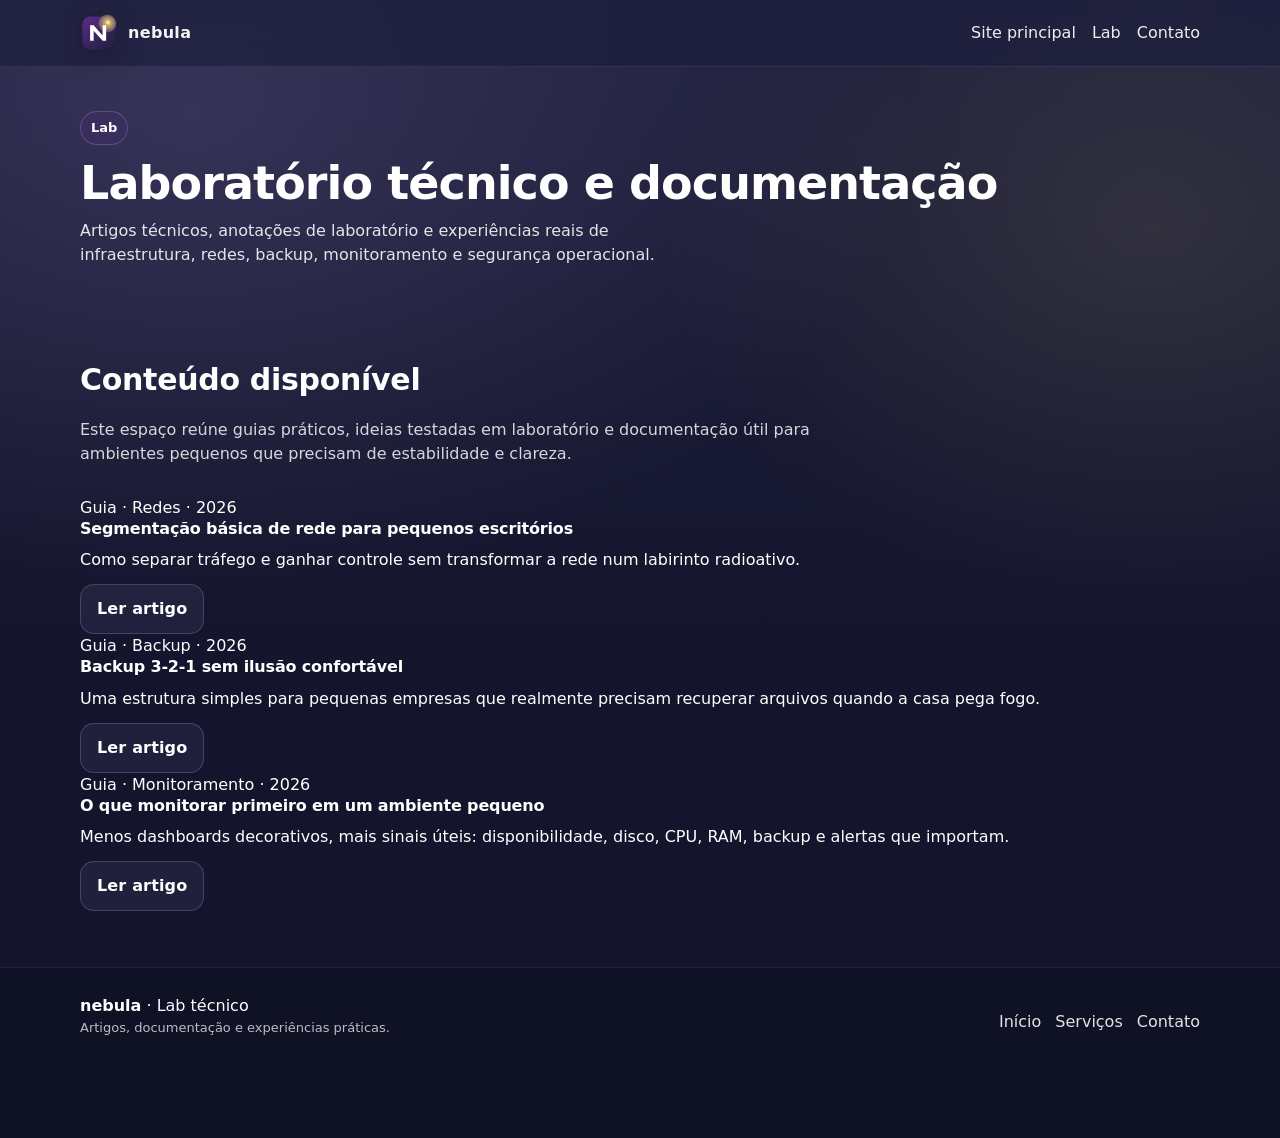
==== lab/index.html @ 1fceca8a "Add files via upload" ====
<!doctype html>
<html lang="pt-PT">
<head>
  <meta charset="utf-8" />
  <meta name="viewport" content="width=device-width, initial-scale=1" />
  <title>Lab — Jarmison Nascimento</title>
  <meta name="description" content="Artigos técnicos, anotações de laboratório e experiências reais de infraestrutura, redes, backup, monitoramento e segurança operacional." />
  <meta name="robots" content="index,follow" />
  <meta name="theme-color" content="#1E1F3D" />
  <link rel="canonical" href="https://jarmis0n.github.io/nebula-site/lab/" />

  <meta property="og:locale" content="pt_PT" />
  <meta property="og:type" content="website" />
  <meta property="og:title" content="Lab — Jarmison Nascimento" />
  <meta property="og:description" content="Artigos técnicos, anotações de laboratório e experiências reais de infraestrutura." />
  <meta property="og:url" content="https://jarmis0n.github.io/nebula-site/lab/" />
  <meta property="og:site_name" content="Nebula" />
  <meta property="og:image" content="https://jarmis0n.github.io/nebula-site/og-image.png" />

  <meta name="twitter:card" content="summary_large_image" />
  <meta name="twitter:title" content="Lab — Jarmison Nascimento" />
  <meta name="twitter:description" content="Artigos técnicos, anotações de laboratório e experiências reais de infraestrutura." />
  <meta name="twitter:image" content="https://jarmis0n.github.io/nebula-site/og-image.png" />

  <link rel="icon" type="image/svg+xml" href="../favicon.svg" />
  <link rel="stylesheet" href="../styles.css" />
</head>
<body>
  <header class="site-header">
    <nav class="nav container" aria-label="Navegação principal">
      <a class="brand" href="../index.html" aria-label="Nebula - início">
        <img class="brand__logo" src="../logo-nebula.svg" alt="" aria-hidden="true" />
        <span class="brand__text">nebula</span>
      </a>

      <button class="nav__toggle" aria-label="Abrir menu" aria-expanded="false" type="button">
        <span class="nav__toggle-lines" aria-hidden="true"></span>
      </button>

      <div class="nav__links" data-nav-links>
        <a href="../index.html">Site principal</a>
        <a href="./">Lab</a>
        <a href="../index.html#contato">Contato</a>
      </div>
    </nav>
  </header>

  <main>
    <section class="hero">
      <div class="container">
        <p class="kicker">Lab</p>
        <h1>Laboratório técnico e documentação</h1>
        <p class="lead">
          Artigos técnicos, anotações de laboratório e experiências reais de infraestrutura, redes, backup, monitoramento e segurança operacional.
        </p>
      </div>
    </section>

    <section class="section">
      <div class="container">
        <div class="section__head">
          <h2>Conteúdo disponível</h2>
          <p>
            Este espaço reúne guias práticos, ideias testadas em laboratório e documentação útil para ambientes pequenos que precisam de estabilidade e clareza.
          </p>
        </div>

        <div class="lab-list">
          <article class="post-card">
            <div class="post-card__meta">Guia · Redes · 2026</div>
            <h3>Segmentação básica de rede para pequenos escritórios</h3>
            <p>
              Como separar tráfego e ganhar controle sem transformar a rede num labirinto radioativo.
            </p>
            <div class="post-card__actions">
              <a class="btn btn--ghost" href="posts/segmentacao-rede.html">Ler artigo</a>
            </div>
          </article>

          <article class="post-card">
            <div class="post-card__meta">Guia · Backup · 2026</div>
            <h3>Backup 3-2-1 sem ilusão confortável</h3>
            <p>
              Uma estrutura simples para pequenas empresas que realmente precisam recuperar arquivos quando a casa pega fogo.
            </p>
            <div class="post-card__actions">
              <a class="btn btn--ghost" href="posts/backup-321.html">Ler artigo</a>
            </div>
          </article>

          <article class="post-card">
            <div class="post-card__meta">Guia · Monitoramento · 2026</div>
            <h3>O que monitorar primeiro em um ambiente pequeno</h3>
            <p>
              Menos dashboards decorativos, mais sinais úteis: disponibilidade, disco, CPU, RAM, backup e alertas que importam.
            </p>
            <div class="post-card__actions">
              <a class="btn btn--ghost" href="posts/monitoramento-basico.html">Ler artigo</a>
            </div>
          </article>
        </div>
      </div>
    </section>
  </main>

  <footer class="footer">
    <div class="container footer__grid">
      <div>
        <p class="footer__brand"><strong>nebula</strong> · Lab técnico</p>
        <p class="muted small">Artigos, documentação e experiências práticas.</p>
      </div>

      <div class="footer__links">
        <a href="../index.html">Início</a>
        <a href="../index.html#servicos">Serviços</a>
        <a href="../index.html#contato">Contato</a>
      </div>
    </div>
  </footer>

  <script>
    const toggle = document.querySelector('.nav__toggle');
    const links = document.querySelector('[data-nav-links]');
    toggle?.addEventListener('click', () => {
      const open = links.classList.toggle('is-open');
      toggle.setAttribute('aria-expanded', open ? 'true' : 'false');
    });
  </script>
</body>
</html>
---- styles.css ----
:root{
  --bg: #1E1F3D;
  --bg2: #14152C;
  --panel: #23244A;
  --text: #FFFFFF;
  --muted: #CFC7E6;
  --line: #3B3C6B;
  --primary: #5B2A86;
  --secondary: #9B8ACA;
  --accent: #FFE87D;
  --shadow: 0 20px 60px rgba(0,0,0,.35);
  --radius: 18px;
  --radius2: 24px;
}

*{ box-sizing:border-box; }
html{ scroll-behavior:smooth; }
body{
  margin:0;
  font-family: ui-sans-serif, system-ui, -apple-system, Segoe UI, Roboto, Helvetica, Arial, "Apple Color Emoji","Segoe UI Emoji";
  background:
    radial-gradient(1200px 800px at 15% 10%, rgba(155,138,202,.20), transparent 60%),
    radial-gradient(900px 700px at 90% 20%, rgba(255,232,125,.10), transparent 55%),
    linear-gradient(180deg, var(--bg), var(--bg2) 60%);
  color: var(--text);
  line-height:1.5;
}

a{ color:inherit; text-decoration:none; }
a:hover{ text-decoration:none; color: var(--accent); }
p{ margin:0 0 12px; }
h1,h2,h3{ margin:0 0 10px; line-height:1.15; }
h1{ font-size: clamp(32px, 4vw, 46px); letter-spacing:-.02em; }
h2{ font-size: clamp(22px, 2.4vw, 30px); letter-spacing:-.01em; }
h3{ font-size: 16px; letter-spacing:-.01em; }

.container{
  width:min(1120px, calc(100% - 40px));
  margin-inline:auto;
}

.skip-link{
  position:absolute;
  left:-9999px;
  top:auto;
  width:1px;
  height:1px;
  overflow:hidden;
}
.skip-link:focus{
  left:20px;
  top:20px;
  width:auto;
  height:auto;
  padding:10px 14px;
  background:var(--text);
  color:var(--bg);
  border-radius:12px;
  z-index:9999;
}

.site-header{
  position:sticky;
  top:0;
  z-index:100;
  backdrop-filter: blur(10px);
  background: rgba(30,31,61,.72);
  border-bottom: 1px solid rgba(155,138,202,.16);
}
.nav{
  display:flex;
  align-items:center;
  justify-content:space-between;
  padding:14px 0;
  gap:14px;
}

.brand{
  display:flex;
  align-items:center;
  gap:10px;
  font-weight:700;
  letter-spacing:.02em;
}
.brand__logo{
  width:38px;
  height:38px;
  display:block;
  filter: drop-shadow(0 4px 12px rgba(0,0,0,.25));
}
.brand__text{ text-transform:lowercase; opacity:.95; }

.nav__links{
  display:flex;
  align-items:center;
  gap:16px;
}
.nav__links a{
  opacity:.92;
}
.nav__links a:hover{
  opacity:1;
}

.nav__toggle{
  display:none;
  background: transparent;
  border:1px solid rgba(155,138,202,.25);
  border-radius:14px;
  padding:10px 12px;
  color: var(--text);
}
.nav__toggle-lines{
  display:block;
  width:22px;
  height:2px;
  background: var(--text);
  position:relative;
}
.nav__toggle-lines::before,
.nav__toggle-lines::after{
  content:"";
  position:absolute;
  left:0;
  width:22px;
  height:2px;
  background: var(--text);
}
.nav__toggle-lines::before{ top:-7px; }
.nav__toggle-lines::after{ top:7px; }

.btn{
  display:inline-flex;
  align-items:center;
  justify-content:center;
  gap:10px;
  padding:12px 16px;
  border-radius: 14px;
  border:1px solid transparent;
  font-weight:650;
  letter-spacing:.01em;
  transition: transform .08s ease, opacity .08s ease, background .12s ease, border-color .12s ease, filter .12s ease;
}
.btn:active{ transform: translateY(1px); }
.btn--small{ padding:10px 12px; border-radius:12px; font-size:14px; }

.btn--primary{
  background: linear-gradient(180deg, #FFE87D, #f3d85c);
  color: #1E1F3D;
  border-color: rgba(255,232,125,.35);
}
.btn--primary:hover{
  filter: brightness(1.03);
}

.btn--ghost{
  background: rgba(155,138,202,.10);
  border-color: rgba(155,138,202,.30);
  color: var(--text);
}
.btn--ghost:hover{
  background: rgba(155,138,202,.16);
}

.hero{
  padding: 44px 0 28px;
}
.hero__grid{
  display:grid;
  grid-template-columns: 1.1fr .9fr;
  gap: 26px;
  align-items: stretch;
}
.kicker{
  display:inline-flex;
  gap:10px;
  align-items:center;
  padding:6px 10px;
  border-radius:999px;
  background: rgba(91,42,134,.18);
  border:1px solid rgba(155,138,202,.35);
  color: var(--text);
  font-weight:650;
  font-size:13px;
  margin-bottom:12px;
}
.lead{
  color: rgba(255,255,255,.88);
  font-size: 16px;
  max-width: 58ch;
}
.hero__cta{
  display:flex;
  gap:12px;
  margin-top: 18px;
  flex-wrap:wrap;
}
.badges{
  list-style:none;
  padding:0;
  margin: 18px 0 0;
  display:flex;
  gap:10px;
  flex-wrap:wrap;
}
.badges li{
  padding:8px 10px;
  border-radius: 999px;
  background: rgba(155,138,202,.10);
  border:1px solid rgba(155,138,202,.18);
  color: rgba(255,255,255,.92);
  font-size: 13px;
}

.hero__card{
  position:relative;
}
.card{
  position:relative;
  background: rgba(35,36,74,.88);
  border:1px solid rgba(155,138,202,.18);
  border-radius: var(--radius2);
  box-shadow: var(--shadow);
  overflow:hidden;
}
.card__top{
  padding: 18px 18px 10px;
  border-bottom:1px solid rgba(155,138,202,.12);
  background: linear-gradient(180deg, rgba(91,42,134,.25), transparent);
}
.card__title{ font-size: 18px; margin:0; }
.card__subtitle{
  margin:0;
  color: var(--accent);
  font-weight:650;
  font-size: 13px;
}
.card__body{ padding: 14px 18px 16px; }
.mini-list p{ margin: 0 0 8px; color: rgba(255,255,255,.92); }
.mini-list ul{
  margin:0 0 14px;
  padding-left: 18px;
  color: rgba(255,255,255,.88);
}
.contact-mini{
  display:flex;
  flex-direction:column;
  gap:8px;
}
.contact-mini a{
  color: rgba(255,255,255,.92);
  opacity:.92;
}
.contact-mini a:hover{ opacity:1; }

.glow{
  position:absolute;
  inset: -40px -60px auto auto;
  width: 240px;
  height: 240px;
  background: radial-gradient(circle at 30% 30%, rgba(255,232,125,.28), transparent 55%);
  filter: blur(4px);
  pointer-events:none;
}

.section{
  padding: 56px 0;
}
.section--alt{
  background: rgba(255,255,255,.03);
  border-top: 1px solid rgba(155,138,202,.10);
  border-bottom: 1px solid rgba(155,138,202,.10);
}
.section__head{
  display:grid;
  gap:10px;
  margin-bottom: 18px;
}
.section__head p{ color: rgba(255,255,255,.82); max-width: 74ch; }

.grid{
  display:grid;
  gap:14px;
}
.grid--3{
  grid-template-columns: repeat(3, 1fr);
}

.feature, .problem-card{
  background: rgba(35,36,74,.70);
  border:1px solid rgba(155,138,202,.16);
  border-radius: var(--radius);
  padding: 16px;
  box-shadow: 0 10px 30px rgba(0,0,0,.20);
}
.feature p, .problem-card p{ color: rgba(255,255,255,.82); }
.feature__bullets{
  margin: 10px 0 0;
  padding-left: 18px;
  color: rgba(255,255,255,.86);
}
.feature__bullets li{ margin: 6px 0; }

.problems-grid{
  display:grid;
  grid-template-columns: repeat(3, 1fr);
  gap:14px;
}

.steps{
  display:grid;
  gap:12px;
}
.step{
  display:grid;
  grid-template-columns: 44px 1fr;
  gap:12px;
  align-items:flex-start;
  background: rgba(35,36,74,.48);
  border:1px solid rgba(155,138,202,.14);
  border-radius: var(--radius);
  padding: 14px;
}
.step__num{
  width: 44px;
  height: 44px;
  display:grid;
  place-items:center;
  border-radius: 16px;
  background: rgba(91,42,134,.22);
  border:1px solid rgba(155,138,202,.28);
  color: var(--accent);
  font-weight:800;
}
.step__content p{ color: rgba(255,255,255,.82); margin: 0; }

.callout{
  margin-top: 16px;
  display:flex;
  align-items:center;
  justify-content:space-between;
  gap:12px;
  padding: 14px 16px;
  border-radius: var(--radius);
  background: rgba(91,42,134,.20);
  border:1px solid rgba(155,138,202,.28);
}
.callout p{ margin:0; color: rgba(255,255,255,.92); }

.about{
  display:grid;
  grid-template-columns: 1.1fr .9fr;
  gap: 18px;
  align-items: start;
}
.about__text p{ color: rgba(255,255,255,.84); }
.about__links{ display:flex; gap:10px; flex-wrap:wrap; margin-top: 10px; }

.panel{
  background: rgba(35,36,74,.70);
  border:1px solid rgba(155,138,202,.14);
  border-radius: var(--radius);
  padding: 16px;
}
.checklist{
  list-style:none;
  padding:0;
  margin: 10px 0 0;
  display:grid;
  gap:10px;
}
.checklist li{
  position:relative;
  padding-left: 22px;
  color: rgba(255,255,255,.86);
}
.checklist li::before{
  content:"";
  position:absolute;
  left:0;
  top:.55em;
  width: 10px;
  height: 10px;
  border-radius: 3px;
  background: var(--accent);
}
.meta{
  list-style:none;
  padding:0;
  margin: 10px 0 0;
  display:grid;
  gap:8px;
}
.meta span{ color: var(--muted); }

.contact-grid{
  display:grid;
  grid-template-columns: 1fr 1fr;
  gap: 14px;
}
.contact-card{
  background: rgba(35,36,74,.70);
  border:1px solid rgba(155,138,202,.14);
  border-radius: var(--radius);
  padding: 16px;
}
.contact-actions{ display:grid; gap:10px; margin-top: 12px; }

.form{
  background: rgba(35,36,74,.70);
  border:1px solid rgba(155,138,202,.14);
  border-radius: var(--radius);
  padding: 16px;
}
label{ display:grid; gap:6px; margin-bottom: 12px; }
label span{ color: rgba(255,255,255,.85); font-weight:650; font-size: 13px; }
input, textarea{
  width:100%;
  padding: 12px 12px;
  border-radius: 14px;
  border:1px solid rgba(155,138,202,.24);
  background: rgba(255,255,255,.04);
  color: var(--text);
  outline:none;
}
input::placeholder, textarea::placeholder{
  color: rgba(255,255,255,.52);
}
input:focus, textarea:focus{
  border-color: rgba(255,232,125,.65);
  box-shadow: 0 0 0 4px rgba(255,232,125,.12);
}
.hidden-field{
  display:none !important;
}
.muted{ color: rgba(255,255,255,.72); }
.small{ font-size: 13px; }
.mt{ margin-top: 14px; }

.whatsapp-float{
  position: fixed;
  right: 18px;
  bottom: 18px;
  width: 58px;
  height: 58px;
  border-radius: 50%;
  display: grid;
  place-items: center;
  font-weight: 800;
  font-size: 22px;
  background: linear-gradient(180deg, #FFE87D, #f3d85c);
  color: #1E1F3D;
  box-shadow: 0 10px 30px rgba(0,0,0,.35);
  border: 1px solid rgba(255,232,125,.45);
  z-index: 120;
}
.whatsapp-float img{
  width:28px;
  height:28px;
}
.whatsapp-float:hover{
  transform: translateY(-1px);
  filter: brightness(1.03);
}

.footer{
  padding: 26px 0 88px;
  border-top: 1px solid rgba(155,138,202,.12);
  background: rgba(8,9,24,.35);
}
.footer__grid{
  display:flex;
  align-items:center;
  justify-content:space-between;
  gap: 14px;
  flex-wrap:wrap;
}
.footer__links{
  display:flex;
  gap: 14px;
  flex-wrap:wrap;
}
.footer__links a{ opacity:.88; }
.footer__links a:hover{ opacity:1; }
.footer__brand{ margin:0; }

@media (max-width: 980px){
  .hero__grid{ grid-template-columns: 1fr; }
  .about{ grid-template-columns: 1fr; }
  .grid--3, .problems-grid{ grid-template-columns: 1fr 1fr; }
  .contact-grid{ grid-template-columns: 1fr; }
}

@media (max-width: 720px){
  .nav__toggle{ display:inline-flex; }
  .nav__links{
    position:absolute;
    top: 60px;
    right: 20px;
    left: 20px;
    display:none;
    flex-direction:column;
    align-items:stretch;
    gap:10px;
    padding: 14px;
    border-radius: 18px;
    background: rgba(30,31,61,.96);
    border:1px solid rgba(155,138,202,.18);
    box-shadow: var(--shadow);
  }
  .nav__links.is-open{ display:flex; }
  .grid--3, .problems-grid{ grid-template-columns: 1fr; }
  .callout{ flex-direction:column; align-items:flex-start; }
}
#problemas {
  display: none;
}
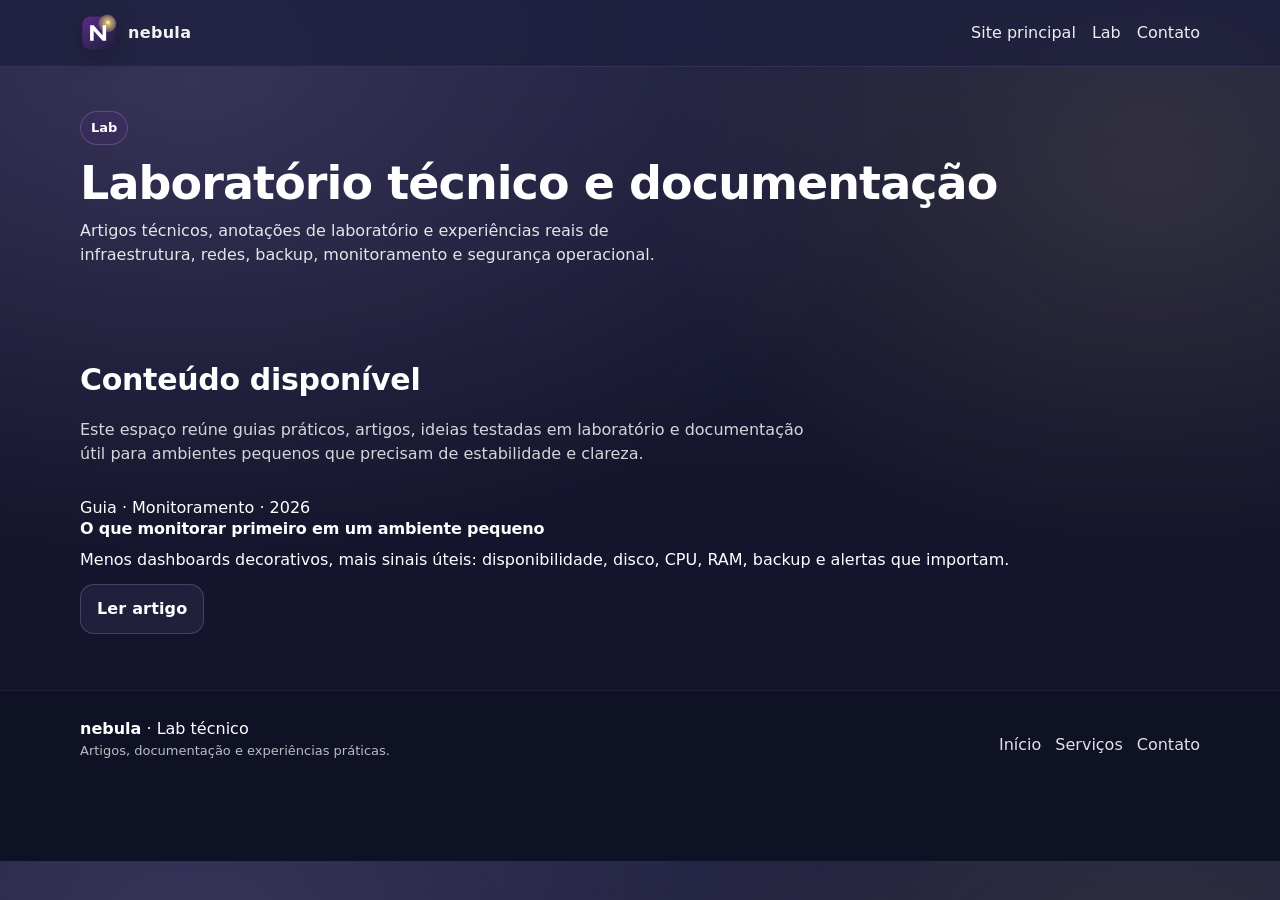
==== commit 52cd7d93: "Publicado artigo "monitoramento de redes pequenas"" ====
--- a/lab/index.html
+++ b/lab/index.html
@@ -61,32 +61,12 @@
         <div class="section__head">
           <h2>Conteúdo disponível</h2>
           <p>
-            Este espaço reúne guias práticos, ideias testadas em laboratório e documentação útil para ambientes pequenos que precisam de estabilidade e clareza.
+            Este espaço reúne guias práticos, artigos, ideias testadas em laboratório e documentação útil para ambientes pequenos que precisam de estabilidade e clareza.
           </p>
         </div>
 
         <div class="lab-list">
-          <article class="post-card">
-            <div class="post-card__meta">Guia · Redes · 2026</div>
-            <h3>Segmentação básica de rede para pequenos escritórios</h3>
-            <p>
-              Como separar tráfego e ganhar controle sem transformar a rede num labirinto radioativo.
-            </p>
-            <div class="post-card__actions">
-              <a class="btn btn--ghost" href="posts/segmentacao-rede.html">Ler artigo</a>
-            </div>
-          </article>
-
-          <article class="post-card">
-            <div class="post-card__meta">Guia · Backup · 2026</div>
-            <h3>Backup 3-2-1 sem ilusão confortável</h3>
-            <p>
-              Uma estrutura simples para pequenas empresas que realmente precisam recuperar arquivos quando a casa pega fogo.
-            </p>
-            <div class="post-card__actions">
-              <a class="btn btn--ghost" href="posts/backup-321.html">Ler artigo</a>
-            </div>
-          </article>
+      
 
           <article class="post-card">
             <div class="post-card__meta">Guia · Monitoramento · 2026</div>
@@ -95,9 +75,11 @@
               Menos dashboards decorativos, mais sinais úteis: disponibilidade, disco, CPU, RAM, backup e alertas que importam.
             </p>
             <div class="post-card__actions">
-              <a class="btn btn--ghost" href="posts/monitoramento-basico.html">Ler artigo</a>
+              <a class="btn btn--ghost" href="posts/monitoramento-ambiente-pequeno.html">Ler artigo</a>
             </div>
           </article>
+
+          
         </div>
       </div>
     </section>
